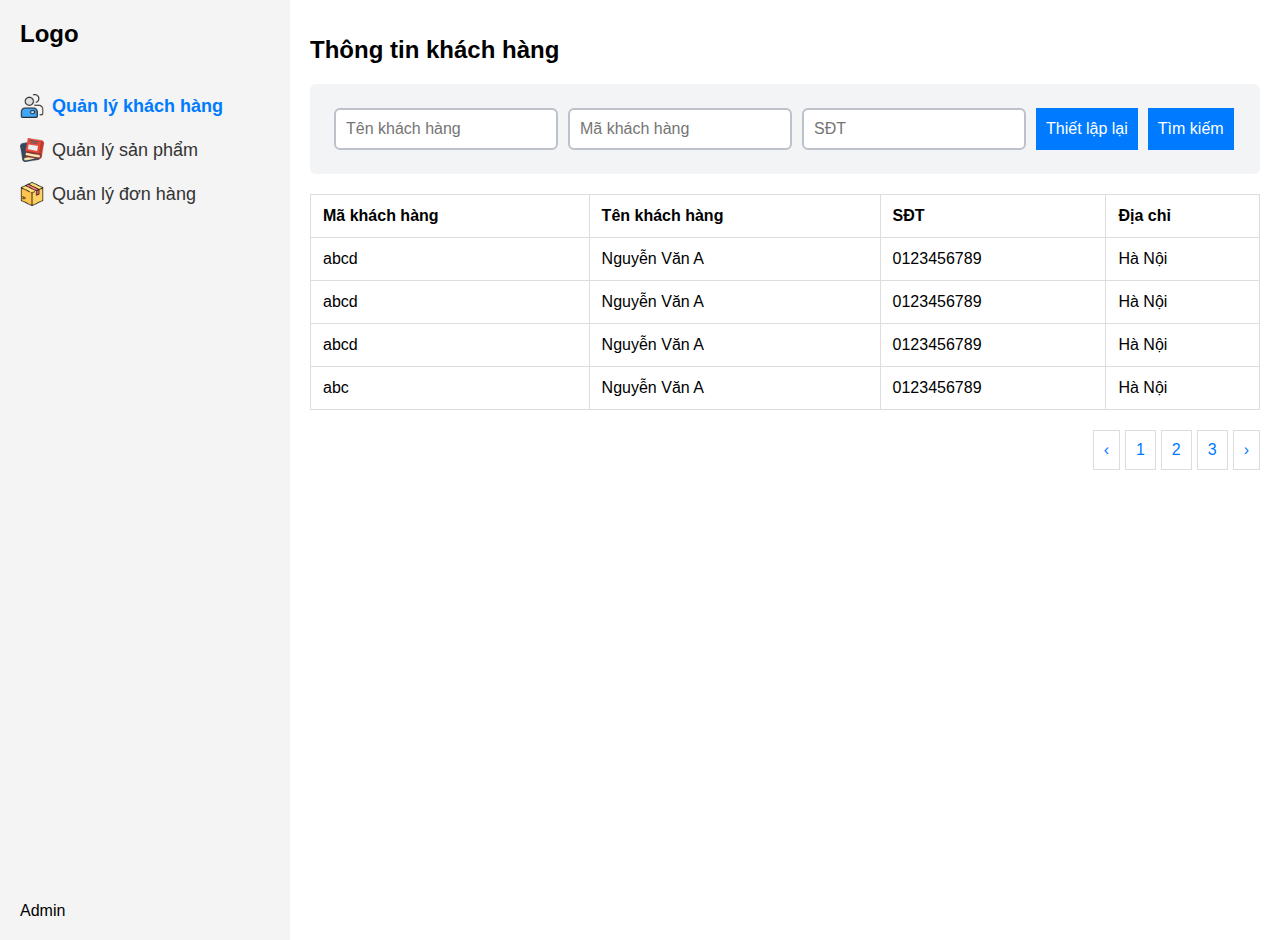
==== index.html @ 7bbf54c1 ":tada:  first commit" ====
<!DOCTYPE html>
<html lang="vi">

<head>
    <meta charset="UTF-8">
    <meta name="viewport" content="width=device-width, initial-scale=1.0">
    <title>Quản lý khách hàng</title>
    <link rel="stylesheet" href="./styles.css">
    <link rel="stylesheet" href="https://cdnjs.cloudflare.com/ajax/libs/font-awesome/6.6.0/css/all.min.css"
        integrity="sha512-Kc323vGBEqzTmouAECnVceyQqyqdsSiqLQISBL29aUW4U/M7pSPA/gEUZQqv1cwx4OnYxTxve5UMg5GT6L4JJg=="
        crossorigin="anonymous" referrerpolicy="no-referrer" />
</head>

<body>
    <div class="sidebar">
        <div class="logo">Logo</div>
        <ul>
            <li>
                <a href="./index.html" class="active">
                    <img src="./assets/people_8532963.png"/>
                    <span>Quản lý khách hàng</span>
                </a>
            </li>
            <li>
                <a href="./product-manage/index.html">
                    <img src="./assets/book_2232688.png"/>
                    <span> Quản lý sản phẩm</span>
                </a>
            </li>
            <li>
                <a href="./order-manage/orders.html">
                    <img src="./assets/order-icon.png"/>
                    <span>Quản lý đơn hàng</span>
                </a>
            </li>
        </ul>
        <div class="admin">Admin</div>
    </div>

    <div class="main-content">
        <h1>Thông tin khách hàng</h1>
        <div class="search-section">
            <input type="text" class="input" id="customer-name" placeholder="Tên khách hàng">
            <input type="text" class="input" id="customer-id" placeholder="Mã khách hàng">
            <input type="text" class="input" id="customer-phone" placeholder="SĐT">
            <button onclick="resetSearch()">Thiết lập lại</button>
            <button onclick="searchCustomers()">Tìm kiếm</button>
        </div>
        <table>
            <thead>
                <tr>
                    <th>Mã khách hàng</th>
                    <th>Tên khách hàng</th>
                    <th>SĐT</th>
                    <th>Địa chỉ</th>
                </tr>
            </thead>
            <tbody id="customer-table">
                <!-- Nội dung bảng sẽ được thêm động qua JS -->
            </tbody>
        </table>
        <div class="pagination">
            <a href="#">‹</a>
            <a href="#">1</a>
            <a href="#">2</a>
            <a href="#">3</a>
            <a href="#">›</a>
        </div>
    </div>

    <script src="./scripts.js"></script>
</body>

</html>
---- styles.css ----
body {
  font-family: Arial, sans-serif;
  margin: 0;
  padding: 0;
  display: flex;
}

.input {
  border-radius: 6px;
  border-color: #BDC1CAFF;
  border-style: solid;
}

.input:focus {
  outline: none;
}

.sidebar {
  width: 250px;
  background-color: #f4f4f4;
  padding: 20px;
  height: 100vh;
  display: flex;
  flex-direction: column;
}

.logo {
  font-size: 24px;
  font-weight: bold;
  margin-bottom: 30px;
}

.sidebar ul {
  list-style-type: none;
  padding: 0;
}

.sidebar ul li {
  margin-bottom: 20px;
}

.sidebar ul li a {
  text-decoration: none;
  font-size: 18px;
  color: #333;
  display: flex;
  align-items: center;
  gap: 8px;
}

.sidebar ul li a img {
  width: 24px;
  height: 24px;
}

.sidebar ul li a:hover {
  color: #007bff;
}

.sidebar ul li a.active {
  color: #007bff;
  font-weight: bold;
}

.admin {
  margin-top: auto;
  font-size: 16px;
}

.main-content {
  flex: 1;
  padding: 20px;
}

.main-content h1 {
  font-size: 24px;
  margin-bottom: 20px;
}

.search-section {
  display: flex;
  gap: 10px;
  margin-bottom: 20px;
  padding: 24px;
  background-color: #F3F4F6FF;
  border-radius: 6px;
}

.search-section input {
  padding: 10px;
  font-size: 16px;
  width: 200px;
}

.search-section button {
  padding: 10px;
  font-size: 16px;
  background-color: #007bff;
  color: white;
  border: none;
  cursor: pointer;
}

.search-section button:hover {
  background-color: #0056b3;
}

table {
  width: 100%;
  border-collapse: collapse;
  margin-bottom: 20px;
}

table,
th,
td {
  border: 1px solid #ddd;
}

th,
td {
  padding: 12px;
  text-align: left;
}

.pagination {
  display: flex;
  justify-content: flex-end;
  gap: 5px;
}

.pagination a {
  padding: 10px;
  border: 1px solid #ddd;
  text-decoration: none;
  color: #007bff;
}

.pagination a:hover {
  background-color: #f1f1f1;
}
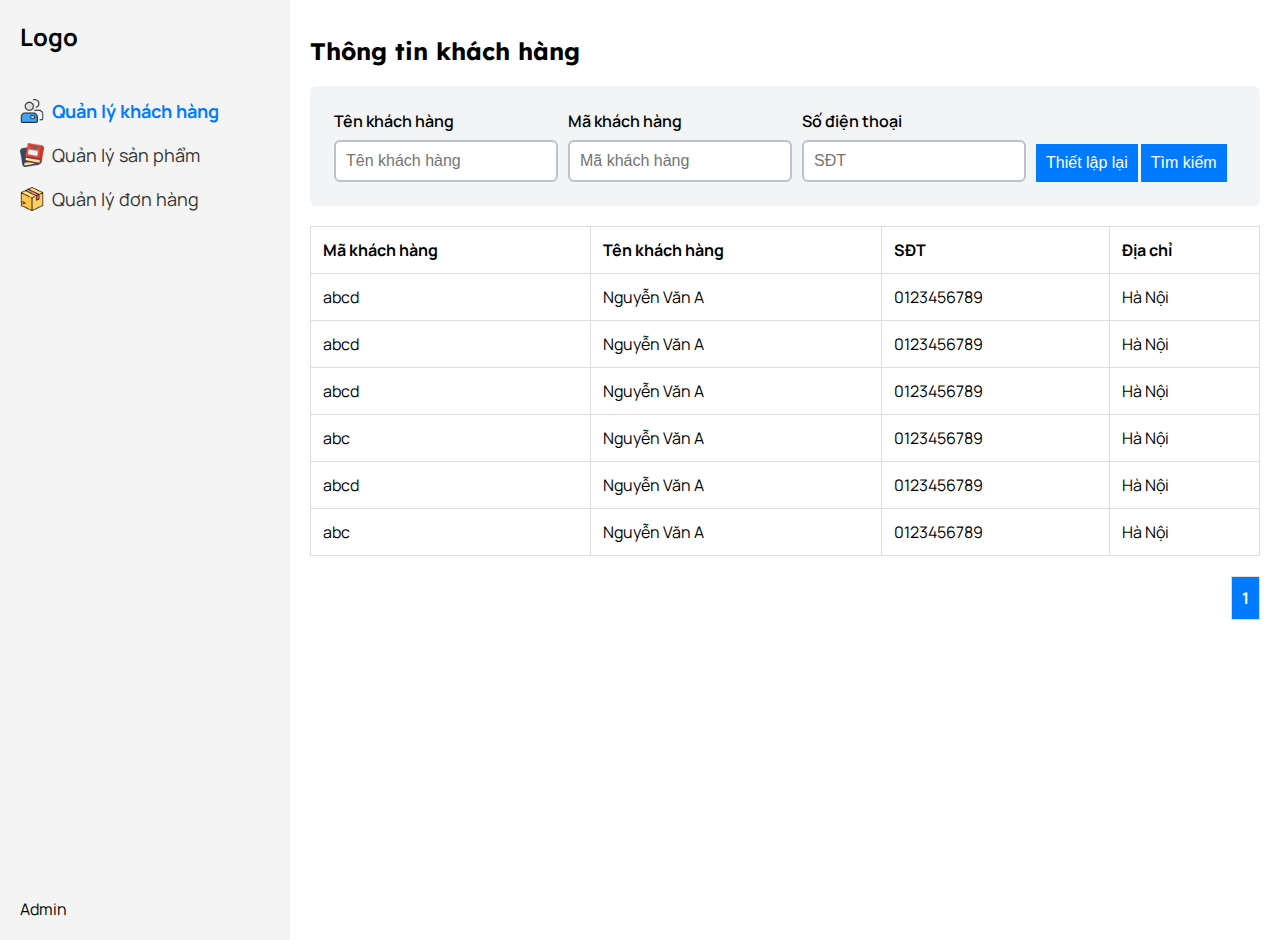
==== commit 91260b31: ":lipstick: product manage" ====
--- a/index.html
+++ b/index.html
@@ -9,6 +9,11 @@
     <link rel="stylesheet" href="https://cdnjs.cloudflare.com/ajax/libs/font-awesome/6.6.0/css/all.min.css"
         integrity="sha512-Kc323vGBEqzTmouAECnVceyQqyqdsSiqLQISBL29aUW4U/M7pSPA/gEUZQqv1cwx4OnYxTxve5UMg5GT6L4JJg=="
         crossorigin="anonymous" referrerpolicy="no-referrer" />
+    <link rel="preconnect" href="https://fonts.googleapis.com">
+    <link rel="preconnect" href="https://fonts.gstatic.com" crossorigin>
+
+    <link href="https://fonts.googleapis.com/css2?family=Lexend:wght@100..900&family=Manrope:wght@200..800&display=swap"
+        rel="stylesheet">
 </head>
 
 <body>
@@ -17,19 +22,19 @@
         <ul>
             <li>
                 <a href="./index.html" class="active">
-                    <img src="./assets/people_8532963.png"/>
+                    <img src="./assets/people_8532963.png" />
                     <span>Quản lý khách hàng</span>
                 </a>
             </li>
             <li>
                 <a href="./product-manage/index.html">
-                    <img src="./assets/book_2232688.png"/>
+                    <img src="./assets/book_2232688.png" />
                     <span> Quản lý sản phẩm</span>
                 </a>
             </li>
             <li>
                 <a href="./order-manage/orders.html">
-                    <img src="./assets/order-icon.png"/>
+                    <img src="./assets/order-icon.png" />
                     <span>Quản lý đơn hàng</span>
                 </a>
             </li>
@@ -40,11 +45,22 @@
     <div class="main-content">
         <h1>Thông tin khách hàng</h1>
         <div class="search-section">
-            <input type="text" class="input" id="customer-name" placeholder="Tên khách hàng">
-            <input type="text" class="input" id="customer-id" placeholder="Mã khách hàng">
-            <input type="text" class="input" id="customer-phone" placeholder="SĐT">
-            <button onclick="resetSearch()">Thiết lập lại</button>
-            <button onclick="searchCustomers()">Tìm kiếm</button>
+            <div>
+                <label class="search-input-label" for="customer-name">Tên khách hàng</label>
+                <input type="text" class="input" id="customer-name" placeholder="Tên khách hàng">
+            </div>
+            <div>
+                <label class="search-input-label" for="customer-id">Mã khách hàng</label>
+                <input type="text" class="input" id="customer-id" placeholder="Mã khách hàng">
+            </div>
+            <div>
+                <label class="search-input-label" for="customer-phone">Số điện thoại</label>
+                <input type="text" class="input" id="customer-phone" placeholder="SĐT">
+            </div>
+            <div>
+                <button onclick="resetSearch()">Thiết lập lại</button>
+                <button onclick="searchCustomers()">Tìm kiếm</button>
+            </div>
         </div>
         <table>
             <thead>
@@ -60,11 +76,7 @@
             </tbody>
         </table>
         <div class="pagination">
-            <a href="#">‹</a>
-            <a href="#">1</a>
-            <a href="#">2</a>
-            <a href="#">3</a>
-            <a href="#">›</a>
+            
         </div>
     </div>
 
--- a/styles.css
+++ b/styles.css
@@ -1,14 +1,30 @@
 body {
-  font-family: Arial, sans-serif;
+  font-family: 'Manrope', sans-serif;
   margin: 0;
   padding: 0;
   display: flex;
+}
+
+h1,
+h2,
+h3,
+h4,
+h5,
+h6 {
+  font-family: 'Lexend', sans-serif;
+}
+
+.search-input-label {
+  font-size: 18;
+  font-weight: 600;
 }
 
 .input {
   border-radius: 6px;
   border-color: #BDC1CAFF;
   border-style: solid;
+  display: block;
+  margin-top: 8px;
 }
 
 .input:focus {
@@ -84,6 +100,7 @@
   padding: 24px;
   background-color: #F3F4F6FF;
   border-radius: 6px;
+  align-items: flex-end;
 }
 
 .search-section input {
@@ -138,4 +155,10 @@
 
 .pagination a:hover {
   background-color: #f1f1f1;
+}
+
+.pagination a.active {
+  font-weight: bold;
+  background-color: #007bff;
+  color: white;
 }